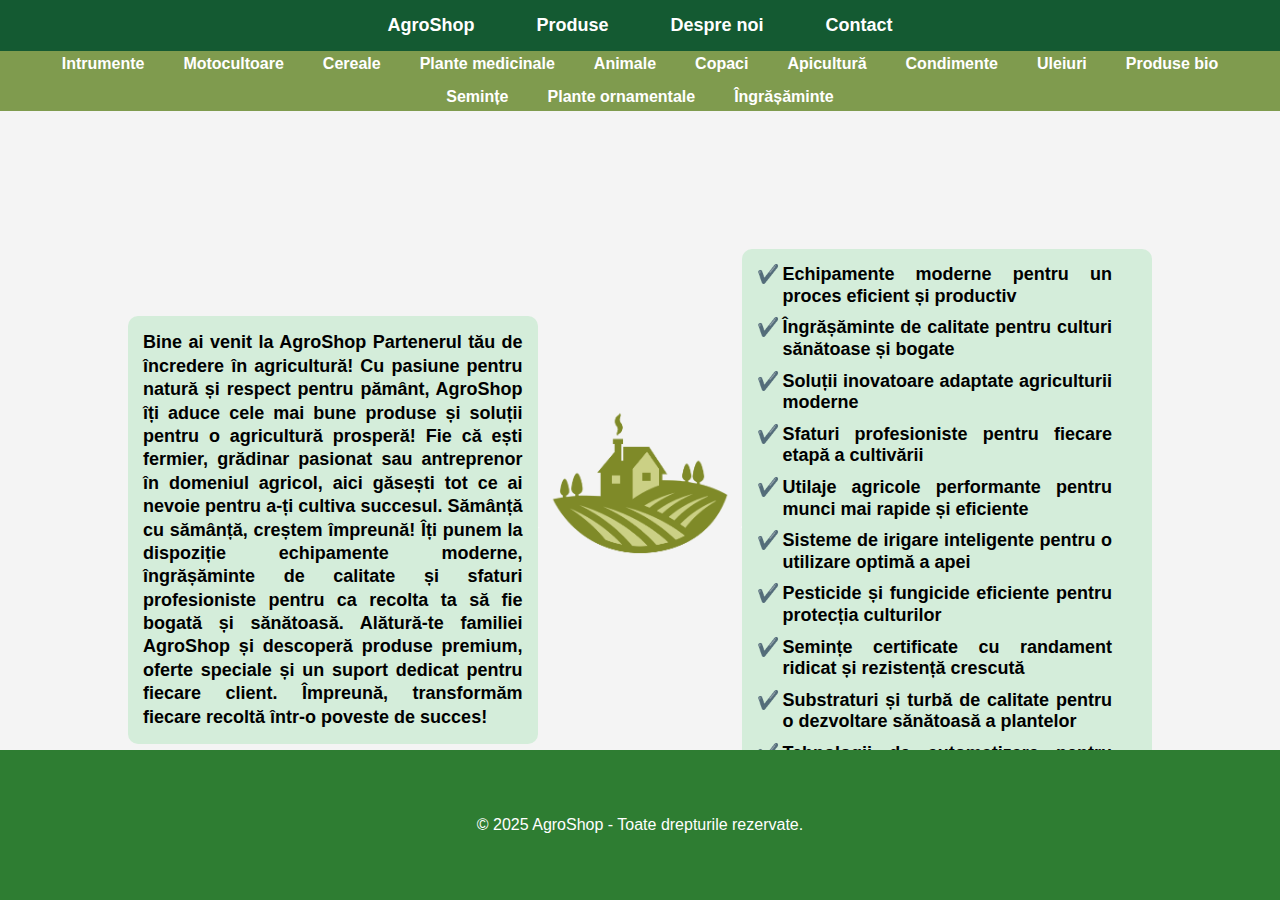
==== index.html @ eae89d95 "Prima versiune a site-ului" ====
<!DOCTYPE html>
<html lang="ro">
<head>
    <meta charset="UTF-8">
    <meta name="viewport" content="width=device-width, initial-scale=1.0">
    <title>AgroShop</title>
    <link rel="stylesheet" href="style.css">
</head>
<body>
    <nav class="navbar">
        <ul>
            <li><a href="index.html">AgroShop</a></li>
            <li><a href="index_Produse.html">Produse</a></li>
            <li><a href="index_Despre_noi.html">Despre noi</a></li>
            <li><a href="index_Contacte.html">Contact</a></li>
        </ul>
    </nav>
    <nav class="categories-navbar">
        <ul>
            <li><a href="#">Intrumente</a></li>
            <li><a href="#">Motocultoare</a></li>
            <li><a href="#">Cereale</a></li>
            <li><a href="#">Plante medicinale</a></li>
            <li><a href="#">Animale</a></li>
            <li><a href="#">Copaci</a></li>
            <li><a href="#">Apicultură</a></li>
            <li><a href="#">Condimente</a></li>
            <li><a href="#">Uleiuri</a></li>
            <li><a href="#">Produse bio</a></li>
            <li><a href="#">Semințe</a></li>
            <li><a href="#">Plante ornamentale</a></li>
            <li><a href="#">Îngrășăminte</a></li>
        </ul>
    </nav>
    <h1>Bun venit la AgroShop!</h1>
    <div class="content-container">
        <p class="left-text">Bine ai venit la AgroShop Partenerul tău de încredere în agricultură! 
        Cu pasiune pentru natură și respect pentru pământ, AgroShop îți aduce cele mai bune produse și soluții pentru o agricultură prosperă! 
        Fie că ești fermier, grădinar pasionat sau antreprenor în domeniul agricol, aici găsești tot ce ai nevoie pentru a-ți cultiva succesul.   
        Sămânță cu sămânță, creștem împreună! Îți punem la dispoziție echipamente moderne, 
        îngrășăminte de calitate și sfaturi profesioniste pentru ca recolta ta să fie bogată și sănătoasă.
        Alătură-te familiei AgroShop și descoperă produse premium, oferte speciale și un suport dedicat pentru fiecare client. 
        Împreună, transformăm fiecare recoltă într-o poveste de succes!</p>
        <img src="Image/emblema.png" alt="Emblema AgroShop">
        <ul class="right-text">
            <li>Echipamente moderne pentru un proces eficient și productiv</li>
            <li>Îngrășăminte de calitate pentru culturi sănătoase și bogate</li>
            <li>Soluții inovatoare adaptate agriculturii moderne</li>
            <li>Sfaturi profesioniste pentru fiecare etapă a cultivării</li>
            <li>Utilaje agricole performante pentru munci mai rapide și eficiente</li>
            <li>Sisteme de irigare inteligente pentru o utilizare optimă a apei</li>
            <li>Pesticide și fungicide eficiente pentru protecția culturilor</li>
            <li>Semințe certificate cu randament ridicat și rezistență crescută</li>
            <li>Substraturi și turbă de calitate pentru o dezvoltare sănătoasă a plantelor</li>
            <li>Tehnologii de automatizare pentru monitorizarea și gestionarea culturilor</li>
        </ul>
    </div>
    
    
    <footer>
        <p>&copy; 2025 AgroShop - Toate drepturile rezervate.</p>
    </footer>
</body>

</html>
---- style.css ----
body {
    height: 100vh;
    margin: 0;
    display: flex;
    align-items: center;
    justify-content: center;
    background: #f4f4f4;
    font-family: Arial, sans-serif;
    flex-direction: column;
}

h1 {
    color: #2e7d32;
    margin-top: 0px; /* Reduci spațiul de sus */
    text-align: center;
    gap: 0px;
}


.navbar {
    width: 100%;
    background-color: #145a32; /* Culoare verde închis pentru navbar */
    position: fixed;
    top: 0;
    left: 0;
    z-index: 100; /* Asigură că navbar-ul va fi deasupra altor elemente */
    padding: 15px 0; /* Înălțimea barei de navigație */
    margin: 0; /* Elimină marginile */
}

.navbar ul {
    list-style-type: none;
    margin: 0;
    padding: 0;
    display: flex;
    justify-content: center; /* Centrează elementele în navbar */
    gap: 30px; /* Spațiu între linkuri */
}

.navbar li {
    display: inline-block;
}

.navbar a {
    color: white;
    text-decoration: none;
    font-size: 18px;
    padding: 8px 16px;
    border-radius: 5px;
    font-weight: bold; /* Textul boltit */
    transition: background-color 0.3s ease;
}

.navbar a:hover {
    background-color: #196f3d; /* Culoare verde mai închis la hover */
}

/* Cea de-a doua bară de navigare */
.categories-navbar {
    width: 100%;
    background-color: #7f9b4e; /* Culoare verde avocado */
    position: fixed;
    top: 50px; /* Plasează sub prima bară, dar lipită de ea */
    left: 0;
    z-index: 90;
    padding: 5px 0; /* Bara subțire */
    margin: 0; /* Elimină marginile */
}

.categories-navbar ul {
    list-style-type: none;
    margin: 0;
    padding: 0;
    display: flex;
    justify-content: center;
    gap: 15px; /* Spațiu mai mic între linkuri */
    flex-wrap: wrap; /* Permite ca linkurile să se înfășoare pe mai multe linii */
}

.categories-navbar li {
    display: inline-block;
}

.categories-navbar a {
    color: #ffffff; /* Alb-verzui pentru text */
    text-decoration: none;
    font-size: 16px;
    padding: 5px 12px;
    border-radius: 3px;
    font-weight: bold; /* Textul boltit */
    transition: background-color 0.3s ease;
}

.categories-navbar a:hover {
    background-color: #5a7739; /* Culoare mai închisă la hover */
}

footer {
    width: 100%;
    background-color: #2e7d32; /* Culoare verde pentru footer */
    color: white;
    text-align: center;
    padding: 50px 0; /* Dimensiune mare pentru footer */
    position: absolute;
    bottom: 0;
}

/* Stilizare pentru centrul imaginii */
.image-container {
    display: flex;
    justify-content: center;
    align-items: center;
    height: 400px; /* Poți ajusta înălțimea în funcție de nevoile tale */
}

.image-container img {
    max-width: 25%; /* Asigură-te că imaginea nu depășește dimensiunea ecranului */
    height: auto; /* Păstrează proporțiile corecte ale imaginii */
}

.content-container {
    display: flex;
    align-items: center;
    justify-content: center;
    text-align: justify;
    gap: 0px; /* Spațiu între elemente */
    margin-top: 120px; /* Evită suprapunerea cu navbar-ul */
    padding: 0px;
    max-width: 80%;
}

.left-text {
    width: 50%; /* Ajustează lățimea textului pentru echilibru */
    font-size: 18px;
    color: #000000;
    font-weight: bold;
    background-color: #d4edda; /* Fundal verde deschis */
    padding: 15px; /* Adaugă spațiu în jurul textului */
    border-radius: 10px; /* Rotunjirea colțurilor */
    margin-top: 0;
    line-height: 1.3;
    
}

 .right-text {
    width: 50%; /* Ajustează lățimea textului pentru echilibru */
    font-size: 18px;
    color: #000000;
    font-weight: bold;
    background-color: #d4edda; /* Fundal verde deschis */
    padding: 15px; /* Adaugă spațiu în jurul textului */
    border-radius: 10px; /* Rotunjirea colțurilor */
    margin-top: 0;
    line-height: 1.2;
    
}

.image-container img {
    max-width: 15%; /* Ajustează dimensiunea imaginii */
    height: auto;
}

.right-text li {
    margin-bottom: 10px;
    padding-left: 25px;
    padding-right: 25px;
    position: relative;
    line-height: 1.2; /* Crește spațiul între rânduri */
    list-style-type: none; /* Elimină punctele implicite */
}

.right-text li::before {
    content: "✔️";
    position: absolute;
    left: 0;
    color: green;
    font-size: 18px;
}


.content-container img {
    max-width: 20%; /* Ajustează dimensiunea imaginii */
    height: auto;
    margin-top: -80px;
}
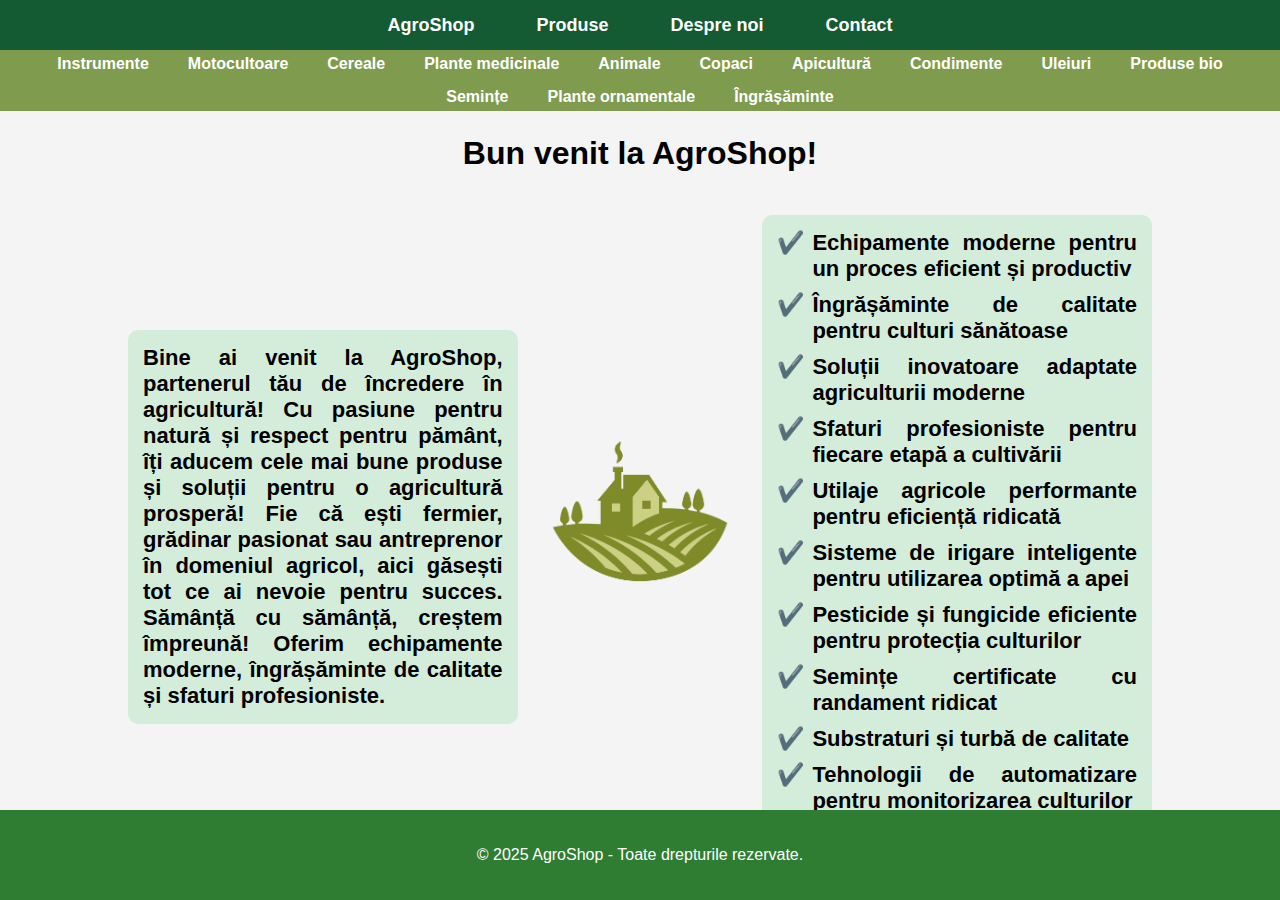
==== commit 890009b2: "add styles" ====
--- a/index.html
+++ b/index.html
@@ -1,65 +1,77 @@
 <!DOCTYPE html>
 <html lang="ro">
+
 <head>
     <meta charset="UTF-8">
     <meta name="viewport" content="width=device-width, initial-scale=1.0">
     <title>AgroShop</title>
-    <link rel="stylesheet" href="style.css">
+    <link rel="stylesheet" href="style_index.css">
 </head>
+
 <body>
-    <nav class="navbar">
-        <ul>
-            <li><a href="index.html">AgroShop</a></li>
-            <li><a href="index_Produse.html">Produse</a></li>
-            <li><a href="index_Despre_noi.html">Despre noi</a></li>
-            <li><a href="index_Contacte.html">Contact</a></li>
-        </ul>
-    </nav>
-    <nav class="categories-navbar">
-        <ul>
-            <li><a href="#">Intrumente</a></li>
-            <li><a href="#">Motocultoare</a></li>
-            <li><a href="#">Cereale</a></li>
-            <li><a href="#">Plante medicinale</a></li>
-            <li><a href="#">Animale</a></li>
-            <li><a href="#">Copaci</a></li>
-            <li><a href="#">Apicultură</a></li>
-            <li><a href="#">Condimente</a></li>
-            <li><a href="#">Uleiuri</a></li>
-            <li><a href="#">Produse bio</a></li>
-            <li><a href="#">Semințe</a></li>
-            <li><a href="#">Plante ornamentale</a></li>
-            <li><a href="#">Îngrășăminte</a></li>
-        </ul>
-    </nav>
-    <h1>Bun venit la AgroShop!</h1>
-    <div class="content-container">
-        <p class="left-text">Bine ai venit la AgroShop Partenerul tău de încredere în agricultură! 
-        Cu pasiune pentru natură și respect pentru pământ, AgroShop îți aduce cele mai bune produse și soluții pentru o agricultură prosperă! 
-        Fie că ești fermier, grădinar pasionat sau antreprenor în domeniul agricol, aici găsești tot ce ai nevoie pentru a-ți cultiva succesul.   
-        Sămânță cu sămânță, creștem împreună! Îți punem la dispoziție echipamente moderne, 
-        îngrășăminte de calitate și sfaturi profesioniste pentru ca recolta ta să fie bogată și sănătoasă.
-        Alătură-te familiei AgroShop și descoperă produse premium, oferte speciale și un suport dedicat pentru fiecare client. 
-        Împreună, transformăm fiecare recoltă într-o poveste de succes!</p>
-        <img src="Image/emblema.png" alt="Emblema AgroShop">
-        <ul class="right-text">
-            <li>Echipamente moderne pentru un proces eficient și productiv</li>
-            <li>Îngrășăminte de calitate pentru culturi sănătoase și bogate</li>
-            <li>Soluții inovatoare adaptate agriculturii moderne</li>
-            <li>Sfaturi profesioniste pentru fiecare etapă a cultivării</li>
-            <li>Utilaje agricole performante pentru munci mai rapide și eficiente</li>
-            <li>Sisteme de irigare inteligente pentru o utilizare optimă a apei</li>
-            <li>Pesticide și fungicide eficiente pentru protecția culturilor</li>
-            <li>Semințe certificate cu randament ridicat și rezistență crescută</li>
-            <li>Substraturi și turbă de calitate pentru o dezvoltare sănătoasă a plantelor</li>
-            <li>Tehnologii de automatizare pentru monitorizarea și gestionarea culturilor</li>
-        </ul>
-    </div>
-    
-    
+
+     <header>
+        <nav class="navbar">
+            <ul>
+                <li><a href="index.html">AgroShop</a></li>
+                <li><a href="index_Produse.html">Produse</a></li>
+                <li><a href="index_Despre_noi.html">Despre noi</a></li>
+                <li><a href="index_Contacte.html">Contact</a></li>
+            </ul>
+        </nav>
+
+        <nav class="categories-navbar">
+            <ul>
+                <li><a href="#">Instrumente</a></li>
+                <li><a href="#">Motocultoare</a></li>
+                <li><a href="#">Cereale</a></li>
+                <li><a href="#">Plante medicinale</a></li>
+                <li><a href="#">Animale</a></li>
+                <li><a href="#">Copaci</a></li>
+                <li><a href="#">Apicultură</a></li>
+                <li><a href="#">Condimente</a></li>
+                <li><a href="#">Uleiuri</a></li>
+                <li><a href="#">Produse bio</a></li>
+                <li><a href="#">Semințe</a></li>
+                <li><a href="#">Plante ornamentale</a></li>
+                <li><a href="#">Îngrășăminte</a></li>
+            </ul>
+        </nav>
+    </header> 
+
+    <main>
+        <div class="main-section">
+            <h1>Bun venit la AgroShop!</h1>
+            <div class="content-container">
+                <p class="left-text">
+                    Bine ai venit la AgroShop, partenerul tău de încredere în agricultură!
+                    Cu pasiune pentru natură și respect pentru pământ, îți aducem cele mai bune produse și soluții
+                    pentru o agricultură prosperă!
+                    Fie că ești fermier, grădinar pasionat sau antreprenor în domeniul agricol, aici găsești tot ce ai
+                    nevoie pentru succes.
+                    Sămânță cu sămânță, creștem împreună! Oferim echipamente moderne, îngrășăminte de calitate și
+                    sfaturi profesioniste.
+                </p>
+                <img src="Image/emblema.png" alt="Emblema AgroShop">
+                <ul class="right-text">
+                    <li>Echipamente moderne pentru un proces eficient și productiv</li>
+                    <li>Îngrășăminte de calitate pentru culturi sănătoase</li>
+                    <li>Soluții inovatoare adaptate agriculturii moderne</li>
+                    <li>Sfaturi profesioniste pentru fiecare etapă a cultivării</li>
+                    <li>Utilaje agricole performante pentru eficiență ridicată</li>
+                    <li>Sisteme de irigare inteligente pentru utilizarea optimă a apei</li>
+                    <li>Pesticide și fungicide eficiente pentru protecția culturilor</li>
+                    <li>Semințe certificate cu randament ridicat</li>
+                    <li>Substraturi și turbă de calitate</li>
+                    <li>Tehnologii de automatizare pentru monitorizarea culturilor</li>
+                </ul>
+            </div>
+        </div>
+    </main>
+
     <footer>
         <p>&copy; 2025 AgroShop - Toate drepturile rezervate.</p>
     </footer>
 </body>
 
-</html>
+</html>--- a/style_index.css
+++ b/style_index.css
@@ -0,0 +1,189 @@
+body {
+    margin: 0;
+    padding: 0;
+    background: #f4f4f4;
+    font-family: Arial, sans-serif;
+    display: flex;
+    flex-direction: column;
+    align-items: center;
+}
+
+/* Navbar principal */
+.navbar {
+    width: 100%;
+    background-color: #145a32;
+    position: fixed;
+    top: 0;
+    left: 0;
+    z-index: 1000; /* Asigură că navbar-ul rămâne deasupra altor elemente */
+    padding: 15px 0;
+}
+
+.navbar ul {
+    list-style: none;
+    display: flex;
+    justify-content: center;
+    gap: 30px;
+    margin: 0;
+    padding: 0;
+}
+
+.navbar a {
+    color: white;
+    text-decoration: none;
+    font-size: 18px;
+    padding: 8px 16px;
+    border-radius: 5px;
+    font-weight: bold;
+    transition: background-color 0.3s ease;
+}
+
+.navbar a:hover {
+    background-color: #196f3d;
+}
+
+/* Navbar pentru categorii */
+.categories-navbar {
+    width: 100%;
+    background-color: #7f9b4e;
+    position: fixed;
+    top: 50px;
+    left: 0;
+    z-index: 1000;
+    padding: 5px 0;
+}
+
+.categories-navbar ul {
+    list-style: none;
+    display: flex;
+    justify-content: center;
+    gap: 15px;
+    flex-wrap: wrap;
+    margin: 0;
+    padding: 0;
+}
+
+.categories-navbar a {
+    color: #ffffff;
+    text-decoration: none;
+    font-size: 16px;
+    padding: 5px 12px;
+    border-radius: 3px;
+    font-weight: bold;
+    transition: background-color 0.3s ease;
+}
+
+.categories-navbar a:hover {
+    background-color: #5a7739;
+}
+
+/* Conținut principal */
+.content-container {
+    display: flex;
+    align-items: center;
+    justify-content: center;
+    gap: 20px;
+    max-width: 80%;
+}
+
+.left-text, .right-text {
+    width: 50%;
+    font-size: 22px;
+    color: black;
+    font-weight: bold;
+    background-color: #d4edda;
+    padding: 15px;
+    border-radius: 10px;
+    text-align: justify;
+}
+
+.right-text li {
+    margin-bottom: 10px;
+    padding-left: 35px;
+    list-style: none;
+    position: relative;
+}
+
+.right-text li::before {
+    content: "✔️";
+    position: absolute;
+    left: 0;
+    color: green;
+    font-size: 22px;
+}
+
+/* Imagine */
+.content-container img {
+    max-width: 20%;
+    height: auto;
+}
+
+/* Listă produse */
+.product-list {
+    display: flex;
+    flex-wrap: wrap;
+    justify-content: center;
+    gap: 20px;
+    margin-top: 120px;
+    padding: 20px;
+}
+
+.product {
+    background: white;
+    padding: 15px;
+    border-radius: 10px;
+    text-align: center;
+    width: 200px;
+    box-shadow: 0px 4px 8px rgba(0, 0, 0, 0.1);
+}
+
+.product img {
+    max-width: 100%;
+    border-radius: 8px;
+}
+
+.product h3 {
+    color: #145a32;
+}
+
+.product span {
+    font-weight: bold;
+    color: #2e7d32;
+}
+
+/* Footer */
+footer {
+    width: 100%;
+    background-color: #2e7d32;
+    color: white;
+    text-align: center;
+    padding: 20px 0;
+    position: fixed;
+    bottom: 0;
+    left: 0;
+}
+
+.main-section {
+    display: flex;
+    justify-content: center;
+    align-items: center;
+    flex-direction: column;
+    gap: 0
+}
+
+h1 {
+    margin-top: 15vh;
+}
+
+/* Responsivitate */
+@media (max-width: 768px) {
+    .categories-navbar ul {
+        flex-direction: column;
+        text-align: center;
+    }
+
+    .product-list {
+        flex-direction: column;
+        align-items: center;
+    }
+}
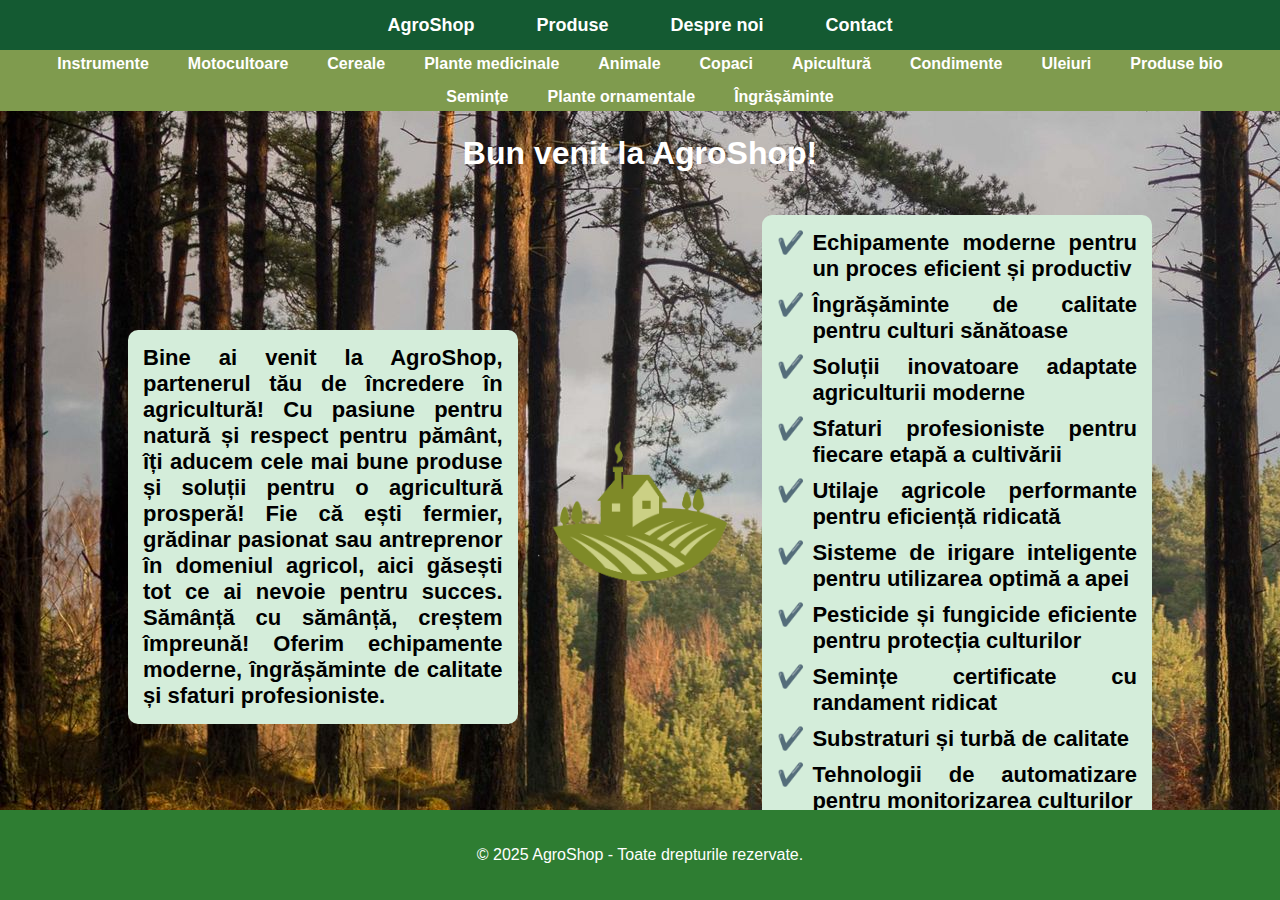
==== commit 9e1ef289: "background image for index and set directory for css" ====
--- a/index.html
+++ b/index.html
@@ -5,11 +5,10 @@
     <meta charset="UTF-8">
     <meta name="viewport" content="width=device-width, initial-scale=1.0">
     <title>AgroShop</title>
-    <link rel="stylesheet" href="style_index.css">
+    <link rel="stylesheet" href="CSS/style_index.css">
 </head>
 
 <body>
-
      <header>
         <nav class="navbar">
             <ul>
@@ -40,6 +39,7 @@
     </header> 
 
     <main>
+        
         <div class="main-section">
             <h1>Bun venit la AgroShop!</h1>
             <div class="content-container">
--- a/CSS/style_index.css
+++ b/CSS/style_index.css
@@ -0,0 +1,191 @@
+body {
+    margin: 0;
+    padding: 0;
+    background-image: url("../Image/forest_path_summer_125991_1920x1080.jpg");
+    font-family: Arial, sans-serif;
+    display: flex;
+    flex-direction: column;
+    align-items: center;
+    
+}
+
+/* Navbar principal */
+.navbar {
+    width: 100%;
+    background-color: #145a32;
+    position: fixed;
+    top: 0;
+    left: 0;
+    z-index: 1000; /* Asigură că navbar-ul rămâne deasupra altor elemente */
+    padding: 15px 0;
+}
+
+.navbar ul {
+    list-style: none;
+    display: flex;
+    justify-content: center;
+    gap: 30px;
+    margin: 0;
+    padding: 0;
+}
+
+.navbar a {
+    color: white;
+    text-decoration: none;
+    font-size: 18px;
+    padding: 8px 16px;
+    border-radius: 5px;
+    font-weight: bold;
+    transition: background-color 0.3s ease;
+}
+
+.navbar a:hover {
+    background-color: #196f3d;
+}
+
+/* Navbar pentru categorii */
+.categories-navbar {
+    width: 100%;
+    background-color: #7f9b4e;
+    position: fixed;
+    top: 50px;
+    left: 0;
+    z-index: 1000;
+    padding: 5px 0;
+}
+
+.categories-navbar ul {
+    list-style: none;
+    display: flex;
+    justify-content: center;
+    gap: 15px;
+    flex-wrap: wrap;
+    margin: 0;
+    padding: 0;
+}
+
+.categories-navbar a {
+    color: #ffffff;
+    text-decoration: none;
+    font-size: 16px;
+    padding: 5px 12px;
+    border-radius: 3px;
+    font-weight: bold;
+    transition: background-color 0.3s ease;
+}
+
+.categories-navbar a:hover {
+    background-color: #5a7739;
+}
+
+/* Conținut principal */
+.content-container {
+    display: flex;
+    align-items: center;
+    justify-content: center;
+    gap: 20px;
+    max-width: 80%;
+}
+
+.left-text, .right-text {
+    width: 50%;
+    font-size: 22px;
+    color: black;
+    font-weight: bold;
+    background-color: #d4edda;
+    padding: 15px;
+    border-radius: 10px;
+    text-align: justify;
+}
+
+.right-text li {
+    margin-bottom: 10px;
+    padding-left: 35px;
+    list-style: none;
+    position: relative;
+}
+
+.right-text li::before {
+    content: "✔️";
+    position: absolute;
+    left: 0;
+    color: green;
+    font-size: 22px;
+}
+
+/* Imagine */
+.content-container img {
+    max-width: 20%;
+    height: auto;
+}
+
+/* Listă produse */
+.product-list {
+    display: flex;
+    flex-wrap: wrap;
+    justify-content: center;
+    gap: 20px;
+    margin-top: 120px;
+    padding: 20px;
+}
+
+.product {
+    background: white;
+    padding: 15px;
+    border-radius: 10px;
+    text-align: center;
+    width: 200px;
+    box-shadow: 0px 4px 8px rgba(0, 0, 0, 0.1);
+}
+
+.product img {
+    max-width: 100%;
+    border-radius: 8px;
+}
+
+.product h3 {
+    color: #145a32;
+}
+
+.product span {
+    font-weight: bold;
+    color: #2e7d32;
+}
+
+/* Footer */
+footer {
+    width: 100%;
+    background-color: #2e7d32;
+    color: white;
+    text-align: center;
+    padding: 20px 0;
+    position: fixed;
+    bottom: 0;
+    left: 0;
+}
+
+.main-section {
+    display: flex;
+    justify-content: center;
+    align-items: center;
+    flex-direction: column;
+    gap: 0
+}
+
+h1 {
+    margin-top: 15vh;
+    color: white;
+}
+
+/* Responsivitate */
+@media (max-width: 768px) {
+    .categories-navbar ul {
+        flex-direction: column;
+        text-align: center;
+    }
+
+    .product-list {
+        flex-direction: column;
+        align-items: center;
+    }
+}
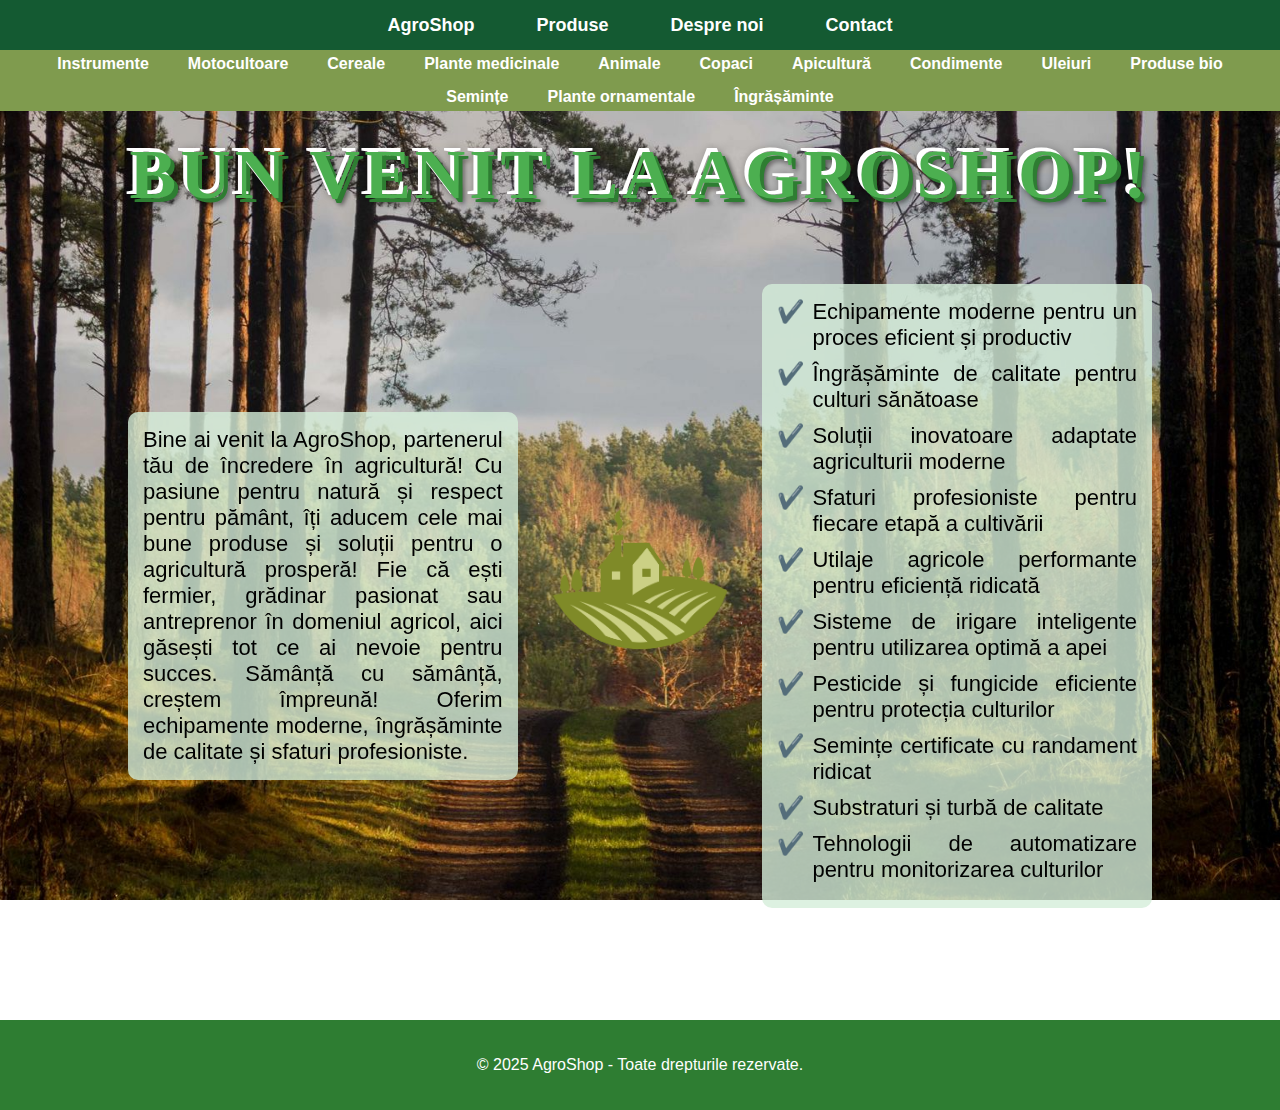
==== commit dff77ee3: "am pus animatii si am adaugat parallax si am inceput sa fac pagina copaci" ====
--- a/index.html
+++ b/index.html
@@ -26,7 +26,7 @@
                 <li><a href="#">Cereale</a></li>
                 <li><a href="#">Plante medicinale</a></li>
                 <li><a href="#">Animale</a></li>
-                <li><a href="#">Copaci</a></li>
+                <li><a href="copaci.html">Copaci</a></li>
                 <li><a href="#">Apicultură</a></li>
                 <li><a href="#">Condimente</a></li>
                 <li><a href="#">Uleiuri</a></li>
@@ -52,7 +52,7 @@
                     Sămânță cu sămânță, creștem împreună! Oferim echipamente moderne, îngrășăminte de calitate și
                     sfaturi profesioniste.
                 </p>
-                <img src="Image/emblema.png" alt="Emblema AgroShop">
+                <img src="Image/emblema.png" alt="Emblema AgroShop" id="image_index">
                 <ul class="right-text">
                     <li>Echipamente moderne pentru un proces eficient și productiv</li>
                     <li>Îngrășăminte de calitate pentru culturi sănătoase</li>
@@ -72,6 +72,7 @@
     <footer>
         <p>&copy; 2025 AgroShop - Toate drepturile rezervate.</p>
     </footer>
+    <script src="js/index.js"></script>
 </body>
 
 </html>--- a/CSS/style_index.css
+++ b/CSS/style_index.css
@@ -1,12 +1,52 @@
-body {
+/* Resetare și setări generale */
+html, body {
+    height: auto;
     margin: 0;
     padding: 0;
-    background-image: url("../Image/forest_path_summer_125991_1920x1080.jpg");
     font-family: Arial, sans-serif;
+    display: flex;
+    flex-direction: column;
+    overflow: scroll, hidden;
+    
+}
+
+/* Background slideshow */
+.background-slideshow {
+    position: fixed;
+    top: 0;
+    left: 0;
+    width: 100%;
+    height: 100%;
+    background-size: cover;
+    background-position: center;
+    background-repeat: no-repeat;
+    transition: opacity 1s ease-in-out;
+    opacity: 1;
+    z-index: -1;
+}
+
+.zoom {
+    animation: zoomEffect 10s ease-in-out forwards;
+}
+
+@keyframes zoomEffect {
+    0% {
+        transform: scale(1);
+    }
+    100% {
+        transform: scale(1.1);
+    }
+}
+
+/* Main structure */
+main {
+    flex: 1;
     display: flex;
     flex-direction: column;
     align-items: center;
-    
+    justify-content: center;
+    position: relative;
+    z-index: 10;
 }
 
 /* Navbar principal */
@@ -16,7 +56,7 @@
     position: fixed;
     top: 0;
     left: 0;
-    z-index: 1000; /* Asigură că navbar-ul rămâne deasupra altor elemente */
+    z-index: 1000;
     padding: 15px 0;
 }
 
@@ -43,7 +83,7 @@
     background-color: #196f3d;
 }
 
-/* Navbar pentru categorii */
+/* Navbar categorii */
 .categories-navbar {
     width: 100%;
     background-color: #7f9b4e;
@@ -91,11 +131,12 @@
     width: 50%;
     font-size: 22px;
     color: black;
-    font-weight: bold;
-    background-color: #d4edda;
+    font-weight: 500;
+    background-color: rgba(212, 237, 218, 0.8);
     padding: 15px;
     border-radius: 10px;
     text-align: justify;
+    transition: transform 0.6s ease-out, opacity 0.6s ease-out;
 }
 
 .right-text li {
@@ -117,39 +158,7 @@
 .content-container img {
     max-width: 20%;
     height: auto;
-}
-
-/* Listă produse */
-.product-list {
-    display: flex;
-    flex-wrap: wrap;
-    justify-content: center;
-    gap: 20px;
-    margin-top: 120px;
-    padding: 20px;
-}
-
-.product {
-    background: white;
-    padding: 15px;
-    border-radius: 10px;
-    text-align: center;
-    width: 200px;
-    box-shadow: 0px 4px 8px rgba(0, 0, 0, 0.1);
-}
-
-.product img {
-    max-width: 100%;
-    border-radius: 8px;
-}
-
-.product h3 {
-    color: #145a32;
-}
-
-.product span {
-    font-weight: bold;
-    color: #2e7d32;
+    transition: transform 0.6s ease-out, opacity 0.6s ease-out;
 }
 
 /* Footer */
@@ -159,22 +168,42 @@
     color: white;
     text-align: center;
     padding: 20px 0;
-    position: fixed;
-    bottom: 0;
-    left: 0;
-}
-
+    margin-top: auto;
+    transform: translateY(100%);
+    transition: transform 0.5s ease-in-out;
+    position: relative;
+}
+
+footer.show {
+    transform: translateY(0);
+}
+
+/* Secțiune principală */
 .main-section {
     display: flex;
     justify-content: center;
     align-items: center;
     flex-direction: column;
-    gap: 0
-}
+    gap: 0;
+    min-height: 100vh;
+}
+
+
 
 h1 {
     margin-top: 15vh;
-    color: white;
+    font-size: 70px;
+    font-weight: bold;
+    text-transform: uppercase;
+    letter-spacing: 4px;
+    font-family: 'Chewy', cursive;
+    color: #4CAF50;
+    text-shadow:  
+        -4px -4px 0 #ffffff,
+        4px 4px 0 #2E7D32,
+        -2px -2px 10px rgba(0, 0, 0, 0.4),
+        6px 6px 5px rgba(0, 0, 0, 0.5);
+    transition: transform 0.6s ease-out, opacity 0.6s ease-out;
 }
 
 /* Responsivitate */
@@ -188,4 +217,31 @@
         flex-direction: column;
         align-items: center;
     }
-}
+
+    .content-container {
+        flex-direction: column;
+        text-align: center;
+    }
+
+    .left-text, .right-text {
+        width: 90%;
+        text-align: center;
+    }
+}
+
+/* Ascunde scrollbar-ul în Chrome, Safari și Edge */
+::-webkit-scrollbar {
+    width: 0px;
+    height: 0px;
+    display: none;
+}
+
+/* Ascunde scrollbar-ul în Firefox */
+html {
+    scrollbar-width: none;
+}
+
+/* Ascunde scrollbar-ul în Internet Explorer și Edge */
+body {
+    -ms-overflow-style: none;
+}